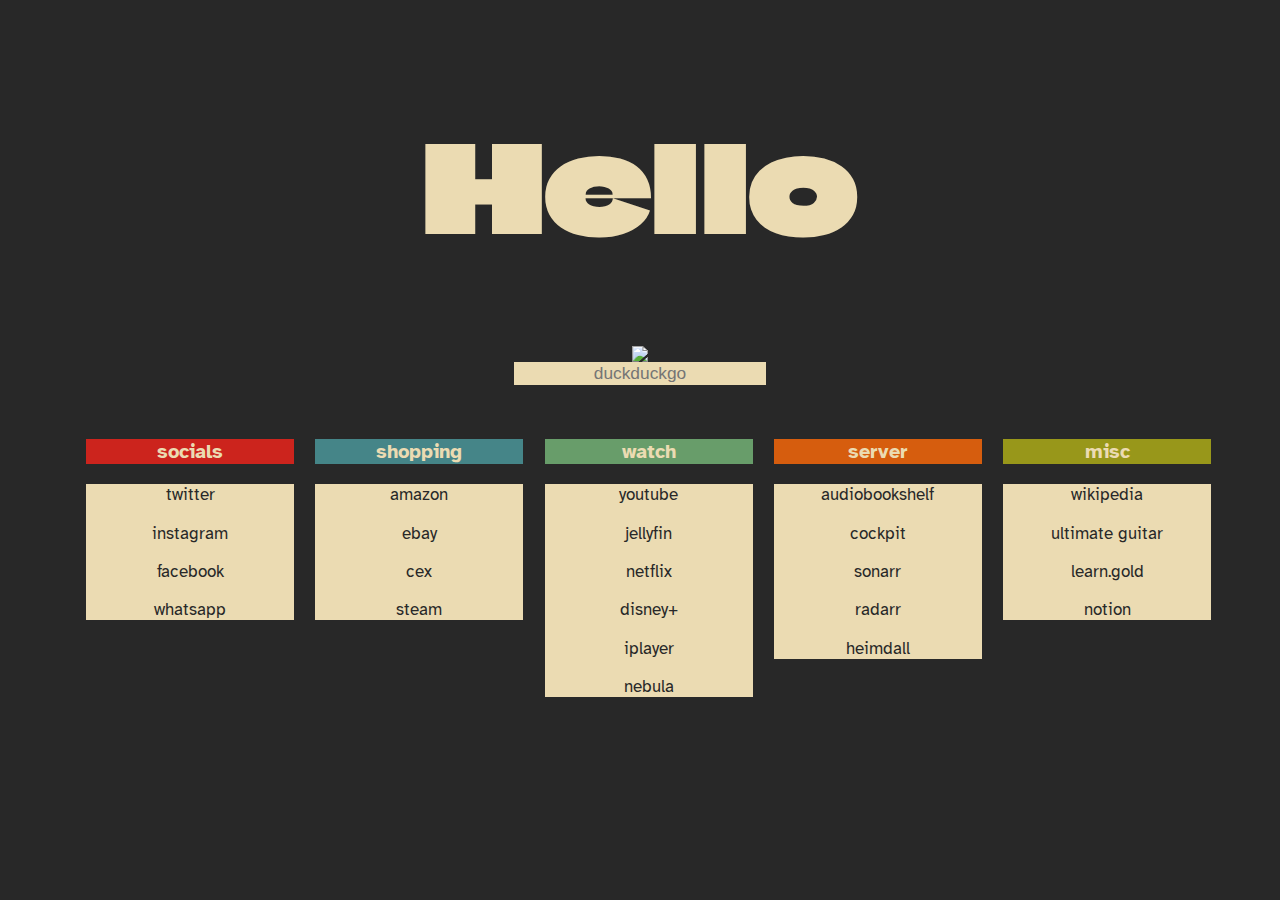
==== index.html @ 641dac60 "Google Font" ====
<html>
  <head>
    <title>Home</title>
    <link rel="stylesheet" type="text/css" href="style.css">
    <link rel="preconnect" href="https://fonts.googleapis.com">
    <link rel="preconnect" href="https://fonts.gstatic.com" crossorigin>
    <link href="https://fonts.googleapis.com/css2?family=Atkinson+Hyperlegible:wght@400;700&family=Climate+Crisis&display=swap" rel="stylesheet"> 
  </head>
  <body>
    <br>
    <h1>Hello</h1>
    <img src="sonic.gif" />
    <div class="search">
      <form class="search-bar" action="https://www.duckduckgo.com/" method="get">
        <span><input type="text" placeholder="duckduckgo" name="q" autofocus autocomplete="off"></span>
      </form>
    </div>
    <br>
    <div class="all">
      <div class="title google"><h3>socials</h3></div>
      <div class="links">
        <a href="https://twitter.com/home"><p>twitter</p></a>
        <a href="https://www.instagram.com/"><p>instagram</p></a>
        <a href="https://www.facebook.com/"><p>facebook</p></a>
        <a href="https://web.whatsapp.com/"><p>whatsapp</p></a>
      </div>
    </div>
    <div class="all">
      <div class="title reddit"><h3>shopping</h3></div>
      <div class="links">
        <a href="https://www.amazon.co.uk/"><p>amazon</p></a>
        <a href="https://www.ebay.co.uk/"><p>ebay</p></a>
        <a href="https://uk.webuy.com/"><p>cex</p></a>
        <a href="http://store.steampowered.com/"><p>steam</p></a>
      </div>
    </div>
    <div class="all">
      <div class="title programming"><h3>watch</h3></div>
      <div class="links">
        <a href="https://www.youtube.com"><p>youtube</p></a>
        <a href="http://192.168.6.57:8096/web/index.html"><p>jellyfin</p></a>
        <a href="https://www.netflix.com"><p>netflix</p></a>
        <a href="https://www.disneyplus.com"><p>disney+</p></a>
        <a href="https://www.bbc.co.uk/iplayer"><p>iplayer</p></a>
        <a href="https://nebula.tv"><p>nebula</p></a>
      </div>
    </div>
    <div class="all">
      <div class="title gaming"><h3>server</h3></div>
      <div class="links">
        <a href="http://192.168.6.57:1337"><p>audiobookshelf</p></a>
        <a href="https://192.168.6.57:9090/"><p>cockpit</p></a>
        <a href="http://192.168.6.57:8989/"><p>sonarr</p></a>
        <a href="http://192.168.6.57:7878/"><p>radarr</p></a>
        <a href="***"><p>heimdall</p></a>
      </div>
    </div>
    <div class="all">
      <div class="title linux"><h3>misc</h3></div>
      <div class="links">
        <a href="https://www.wikipedia.org/"><p>wikipedia</p></a>
        <a href="https://www.ultimate-guitar.com/"><p>ultimate guitar</p></a>
        <a href="https://learn.gold.ac.uk"><p>learn.gold</p></a>
        <a href="https://www.notion.so/"><p>notion</p></a>
      </div>
    </div>
  </body>
</html>
---- style.css ----
@import url('https://fonts.googleapis.com/css2?family=Atkinson+Hyperlegible:wght@400;700&family=Climate+Crisis&display=swap');

body {
  background-color: #282828;
  text-align: center;
}

h3 {
  color: #ebdbb2;
}

h1 {
  font-family: 'Climate Crisis', 'Atkinson Hyperlegible', sans-serif;
  text-align: center;
  color: #ebdbb2;
  font-size: 90pt;
}

a {
  color: inherit;
  text-decoration: none;
}

img{
  max-width: 150px;
}

span {
  display: block;
  overflow: hidden;
  width: 100%;
}

input{
  background-color: #ebdbb2;
  border: 0;
  font-size: 13pt;
  color: #282828;
  text-align: center;
  width: 100%;
  outline: none;
}

list {
  text-align: center;
  text-decoration: none;
}

.all {
  display: inline-block;
  vertical-align: top;
  align-self: center;
  margin-left: 1em;
  font-size: 13pt;
}

.all:nth-child(1) {
  margin-left: 0;
}

.title {
  text-align: center;
  width: 12em;
  font-family: 'Atkinson Hyperlegible', sans-serif;
  font-weight: 700;
}

.google {
  background-color: #cc241d;
}

.reddit {
  background-color: #458588;
}

.programming {
  background-color: #689d6a;
}

.gaming {
  background-color: #d65d0e;
}

.linux {
  background-color: #98971a;
}

.links {
  text-align: center;
  color: #282828;
  font-family: 'Atkinson Hyperlegible', sans-serif;
  text-decoration: none;
  font-weight: 400;
  background-color: #ebdbb2;
  width: 12em;
}

.search{
  background-color: #ebdbb2;
  max-width: 20%;
  margin: auto;
  width: 100%;
  align-items: center;
  justify-content: center;
}
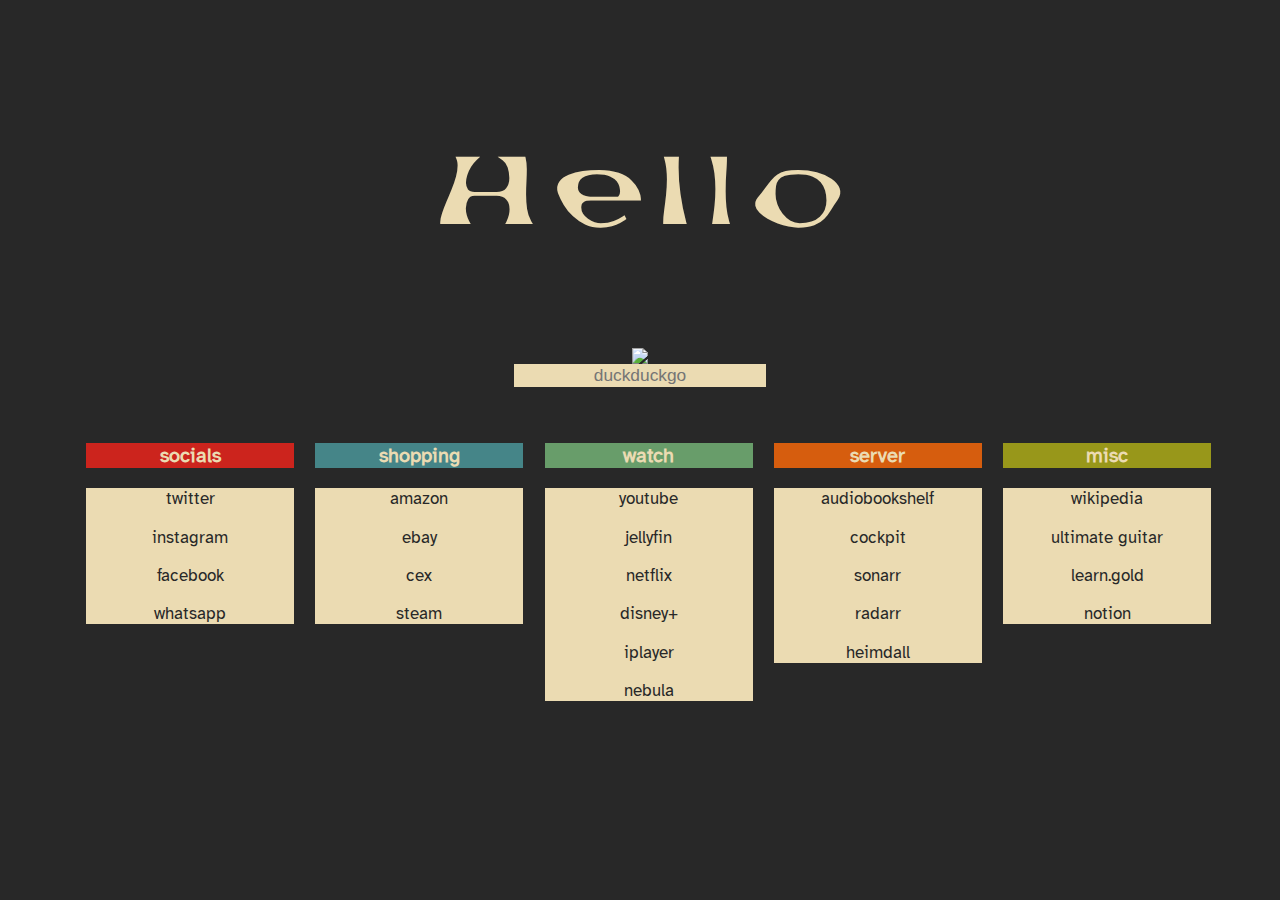
==== commit b47d0e1b: "Switch to local fonts" ====
--- a/index.html
+++ b/index.html
@@ -2,10 +2,6 @@
   <head>
     <title>Home</title>
     <link rel="stylesheet" type="text/css" href="style.css">
-    <link rel="preconnect" href="https://fonts.googleapis.com">
-    <link rel="preconnect" href="https://fonts.gstatic.com" crossorigin>
-    <link href="https://fonts.googleapis.com/css2?family=Atkinson+Hyperlegible:wght@400;700&family=Climate+Crisis&display=swap" rel="stylesheet"> 
-  </head>
   <body>
     <br>
     <h1>Hello</h1>
--- a/style.css
+++ b/style.css
@@ -1,8 +1,17 @@
-@import url('https://fonts.googleapis.com/css2?family=Atkinson+Hyperlegible:wght@400;700&family=Climate+Crisis&display=swap');
+@font-face {
+  font-family: 'Climate Crisis';
+  src: url("/ClimateCrisis.ttf") format('truetype');
+}
+@font-face {
+  font-family: 'Atkinson Hyperlegible';
+  src: url("/AtkinsonHyperlegible-Regular.ttf") format('truetype');
+}
+
 
 body {
   background-color: #282828;
   text-align: center;
+  font-family: 'Atkinson Hyperlegible', sans-serif;
 }
 
 h3 {
@@ -14,6 +23,7 @@
   text-align: center;
   color: #ebdbb2;
   font-size: 90pt;
+  font-variation-settings: "YEAR" 2050;
 }
 
 a {
@@ -62,7 +72,8 @@
   text-align: center;
   width: 12em;
   font-family: 'Atkinson Hyperlegible', sans-serif;
-  font-weight: 700;
+  font-size: 13pt;
+  font-weight: bold;
 }
 
 .google {
@@ -88,9 +99,7 @@
 .links {
   text-align: center;
   color: #282828;
-  font-family: 'Atkinson Hyperlegible', sans-serif;
   text-decoration: none;
-  font-weight: 400;
   background-color: #ebdbb2;
   width: 12em;
 }
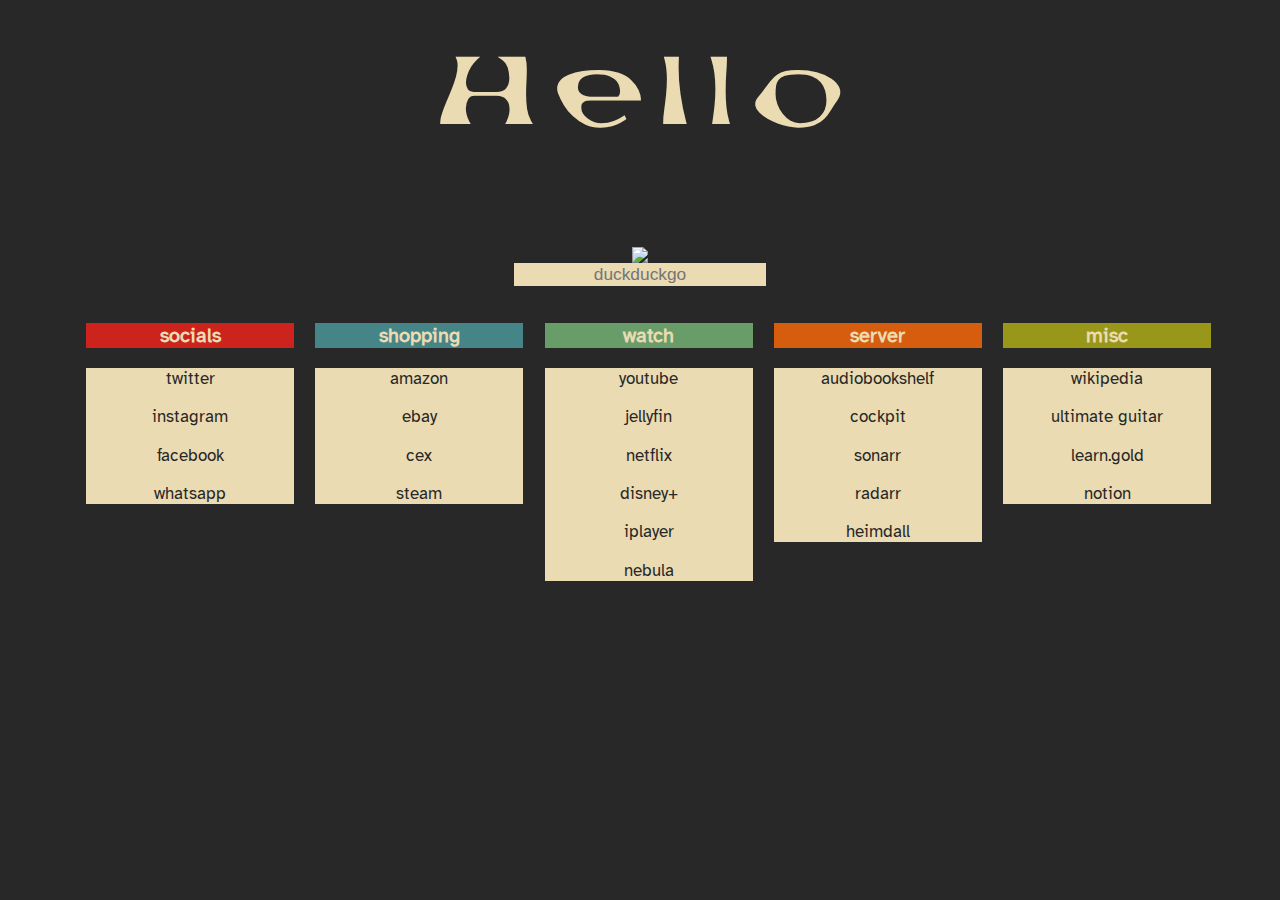
==== commit 7d79ceda: "remove page breaks" ====
--- a/index.html
+++ b/index.html
@@ -3,7 +3,6 @@
     <title>Home</title>
     <link rel="stylesheet" type="text/css" href="style.css">
   <body>
-    <br>
     <h1>Hello</h1>
     <img src="sonic.gif" />
     <div class="search">
@@ -11,7 +10,6 @@
         <span><input type="text" placeholder="duckduckgo" name="q" autofocus autocomplete="off"></span>
       </form>
     </div>
-    <br>
     <div class="all">
       <div class="title google"><h3>socials</h3></div>
       <div class="links">
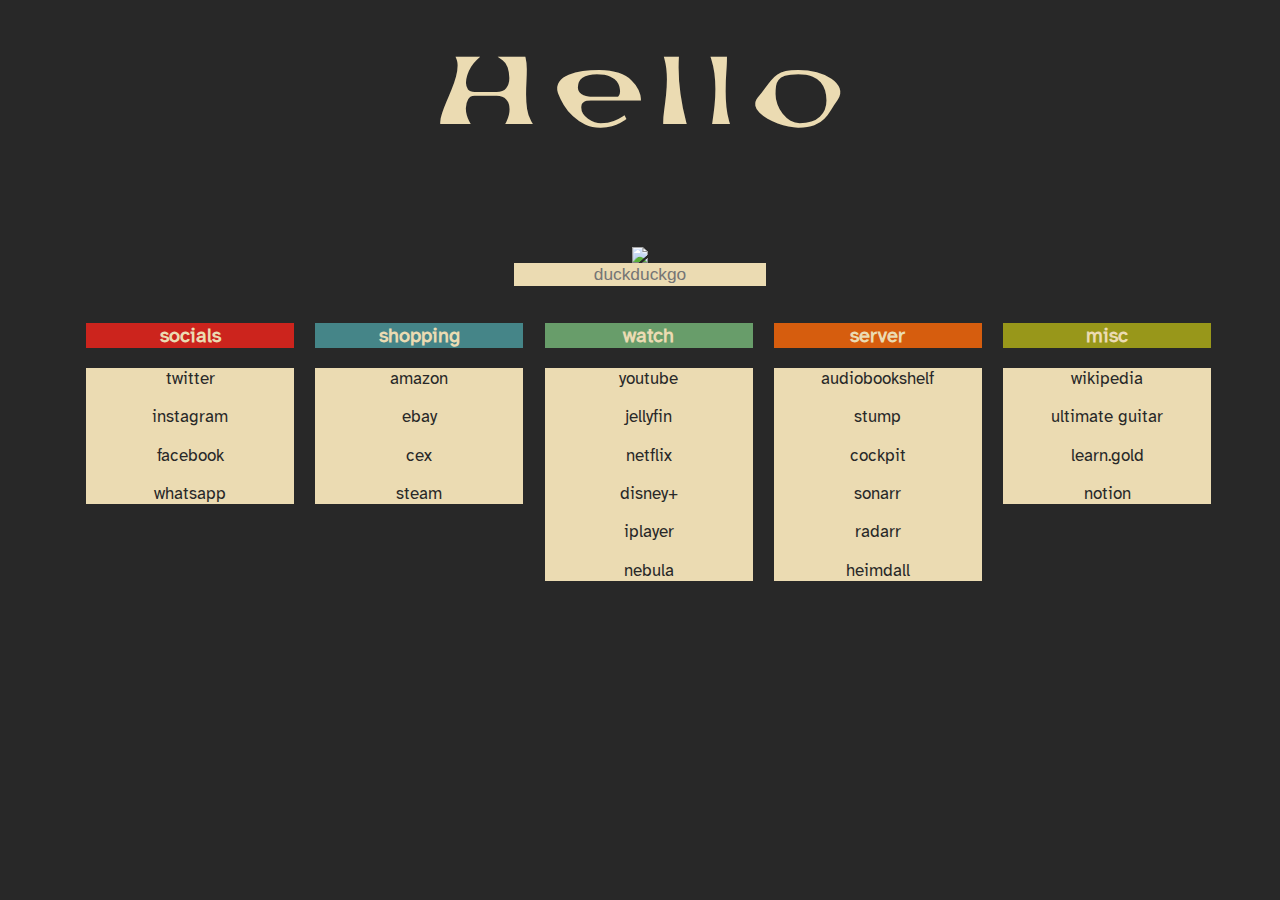
==== commit 5fc3d5e6: "Adding Stump link" ====
--- a/index.html
+++ b/index.html
@@ -43,6 +43,7 @@
       <div class="title gaming"><h3>server</h3></div>
       <div class="links">
         <a href="http://192.168.6.57:1337"><p>audiobookshelf</p></a>
+        <a href="http://192.168.6.57:10801/"><p>stump</p></a>
         <a href="https://192.168.6.57:9090/"><p>cockpit</p></a>
         <a href="http://192.168.6.57:8989/"><p>sonarr</p></a>
         <a href="http://192.168.6.57:7878/"><p>radarr</p></a>
